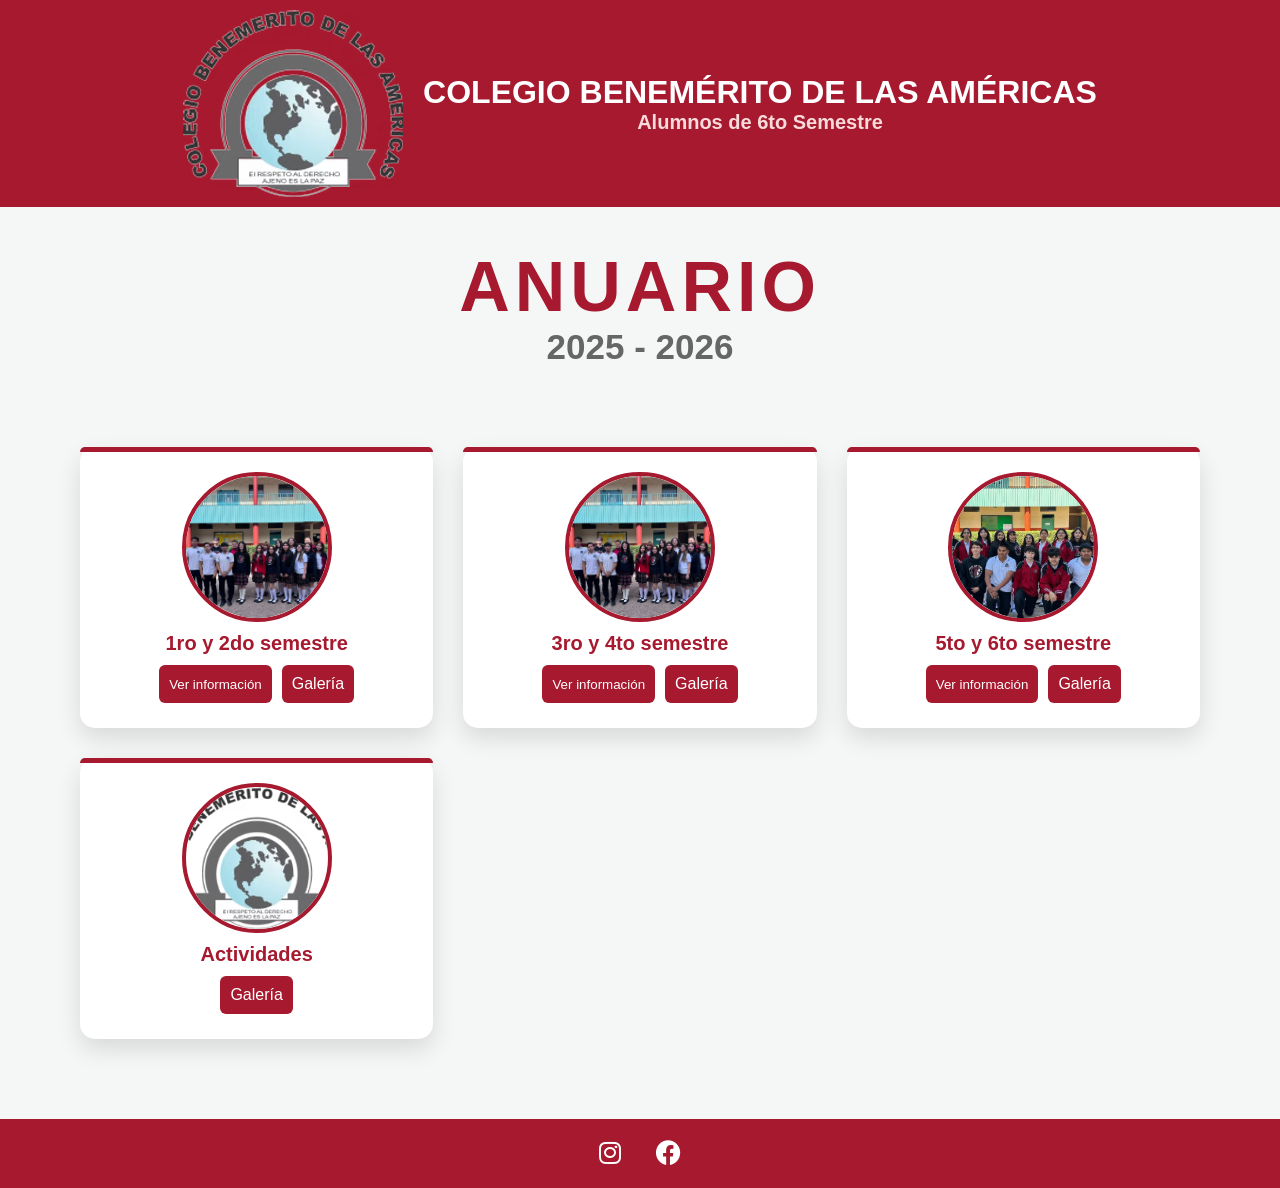
==== index.html @ c1f0d93b "Update index.html" ====
<!DOCTYPE html>
<html lang="es">
<head>
<meta charset="UTF-8">
<meta name="viewport" content="width=device-width, initial-scale=1.0">
<title>Anuario - Colegio Benemérito de las Américas</title>

<link rel="stylesheet" href="https://cdnjs.cloudflare.com/ajax/libs/font-awesome/6.0.0/css/all.min.css">
<link rel="shortcut icon" href="1.png">

<style>

/* ===== RESET ===== */
* {
    margin: 0;
    padding: 0;
    box-sizing: border-box;
    font-family: Arial, sans-serif;
}

body {
    background-color: #f4f7f6;
    color: #333;
}

/* ===== BOTÓN REGRESO ===== */
.back-button {
    position: fixed;
    top: 20px;
    left: 20px;
    background: #A6192E;
    color: white;
    padding: 10px 15px;
    border-radius: 30px;
    text-decoration: none;
    font-size: 14px;
    display: flex;
    align-items: center;
    gap: 8px;
    box-shadow: 0 5px 15px rgba(0,0,0,0.2);
    transition: all 0.3s ease;
    z-index: 3000;
}

.back-button:hover {
    background: #801323;
    transform: translateX(-5px) scale(1.05);
}

/* ===== HEADER ===== */
.main-header {
    background-color: #A6192E;
    color: white;
    display: flex;
    align-items: center;
    justify-content: center;
    padding: 10px;
    gap: 20px;
    flex-wrap: wrap;
}

.logo-container img {
    width: 100px;
}

.header-text {
    text-align: center;
}

.header-text h1 {
    font-size: 32px;
}

.alumnos {
    font-size: 20px;
    font-weight: bold;
    color: #fadbdb;
}

/* ===== HERO ===== */
.hero-section {
    text-align: center;
    padding: 40px 20px;
}

.anuario-title {
    font-size: 70px;
    letter-spacing: 5px;
    color: #A6192E;
}

.ano-title {
    font-size: 35px;
    color: #666;
}

/* ===== GRID ===== */
.students-grid {
    display: grid;
    grid-template-columns: repeat(auto-fit, minmax(300px, 1fr));
    gap: 30px;
    padding: 40px;
    max-width: 1200px;
    margin: auto;
}

/* ===== CARD ===== */
.student-card {
    background: white;
    border-radius: 15px;
    padding: 25px;
    text-align: center;
    box-shadow: 0 10px 25px rgba(0,0,0,0.12);
    transition: all 0.3s ease;
    position: relative;
}

.student-card::before {
    content: "";
    position: absolute;
    top: 0;
    left: 0;
    width: 100%;
    height: 5px;
    background: #A6192E;
    border-radius: 15px 15px 0 0;
}

.student-card:hover {
    transform: translateY(-8px) scale(1.02);
}

/* FOTO */
.photo-container {
    width: 150px;
    height: 150px;
    margin: auto;
    border-radius: 50%;
    overflow: hidden;
    border: 4px solid #A6192E;
}

.photo-container img {
    width: 100%;
    height: 100%;
    object-fit: cover;
}

/* TITULO */
.student-card h2 {
    font-size: 20px;
    color: #A6192E;
    margin-top: 10px;
}

/* BOTONES */
.card-buttons {
    display: flex;
    justify-content: center;
    gap: 10px;
    margin-top: 10px;
}

button {
    background-color: #A6192E;
    color: white;
    border: none;
    padding: 10px;
    border-radius: 6px;
    cursor: pointer;
    transition: 0.3s;
}

button:hover {
    background-color: #801323;
}

/* BOTÓN GALERÍA */
.galleryButton {
    background-color: #A6192E;
    color: white;
    padding: 10px;
    border-radius: 6px;
    text-decoration: none;
    display: inline-block;
    transition: 0.3s;
}

.galleryButton:hover {
    background-color: #801323;
}

/* INFO */
.infoDiv {
    margin-top: 15px;
    text-align: left;
    font-size: 14px;
}

.hidden {
    display: none;
}

/* 🔻 FOOTER REDES */
.footer {
    background: #A6192E;
    text-align: center;
    padding: 20px;
    margin-top: 40px;
}

.footer a {
    color: white;
    font-size: 25px;
    margin: 0 15px;
    text-decoration: none;
    transition: 0.3s;
}

.footer a:hover {
    color: #fadbdb;
}

</style>
</head>

<body>

<!--<a href="javascript:history.back()" class="back-button">
    <i class="fa-solid fa-arrow-left"></i> Regresar
</a>-->

<header class="main-header">
    <img src="1.png">
    <div class="header-text">
        <h1>COLEGIO BENEMÉRITO DE LAS AMÉRICAS</h1>
        <p class="alumnos">Alumnos de 6to Semestre</p>
    </div>
</header>

<section class="hero-section">
    <h2 class="anuario-title">ANUARIO</h2>
    <h3 class="ano-title">2025 - 2026</h3>
</section>

<main class="students-grid">

<!-- 1 -->
<article class="student-card">
    <div class="photo-container"><img src="imagendos.jpeg"></div>
    <h2>1ro y 2do semestre</h2>
    <div class="card-buttons">
        <button onclick="toggleInfo(this)">Ver información</button>
        <a href="galeria1sem.html" class="galleryButton">Galería</a>
    </div>
    <div class="infoDiv hidden">
        <p><strong>Frase:</strong> "El primer paso es el más importante."</p>
    </div>
</article>

<!-- 2 -->
<article class="student-card">
    <div class="photo-container"><img src="imagendos.jpeg"></div>
    <h2>3ro y 4to semestre</h2>
    <div class="card-buttons">
        <button onclick="toggleInfo(this)">Ver información</button>
        <a href="galeria1.html" class="galleryButton">Galería</a>
    </div>
    <div class="infoDiv hidden">
        <p><strong>Frase:</strong> "Seguimos avanzando sin rendirnos."</p>
    </div>
</article>

<!-- 3 -->
<article class="student-card">
    <div class="photo-container"><img src="4to.png"></div>
    <h2>5to y 6to semestre</h2>
    <div class="card-buttons">
        <button onclick="toggleInfo(this)">Ver información</button>
        <a href="galeria2.html" class="galleryButton">Galería</a>
    </div>
    <div class="infoDiv hidden">
        <p><strong>Frase:</strong> "Hoy cerramos un capítulo, mañana escribimos otro."</p>
    </div>
</article>

<!-- 4 -->
<article class="student-card">
    <div class="photo-container"><img src="1.png"></div>
    <h2>Actividades</h2>
    <div class="card-buttons">
        <a href="galeria3.html" class="galleryButton">Galería</a>
    </div>
</article>

</main>

<!-- 🔻 REDES SOCIALES -->
<footer class="footer">
    <a href="https://www.instagram.com/colegiobenemerito/" target="_blank"><i class="fab fa-instagram"></i></a>
    <a href="https://www.facebook.com/ColegioBenemeritoDeLasAmericas" target="_blank"><i class="fab fa-facebook"></i></a>
</footer>

<script>
function toggleInfo(btn){
    const info = btn.closest('.student-card').querySelector('.infoDiv');
    info.classList.toggle('hidden');
}
</script>

</body>
</html>
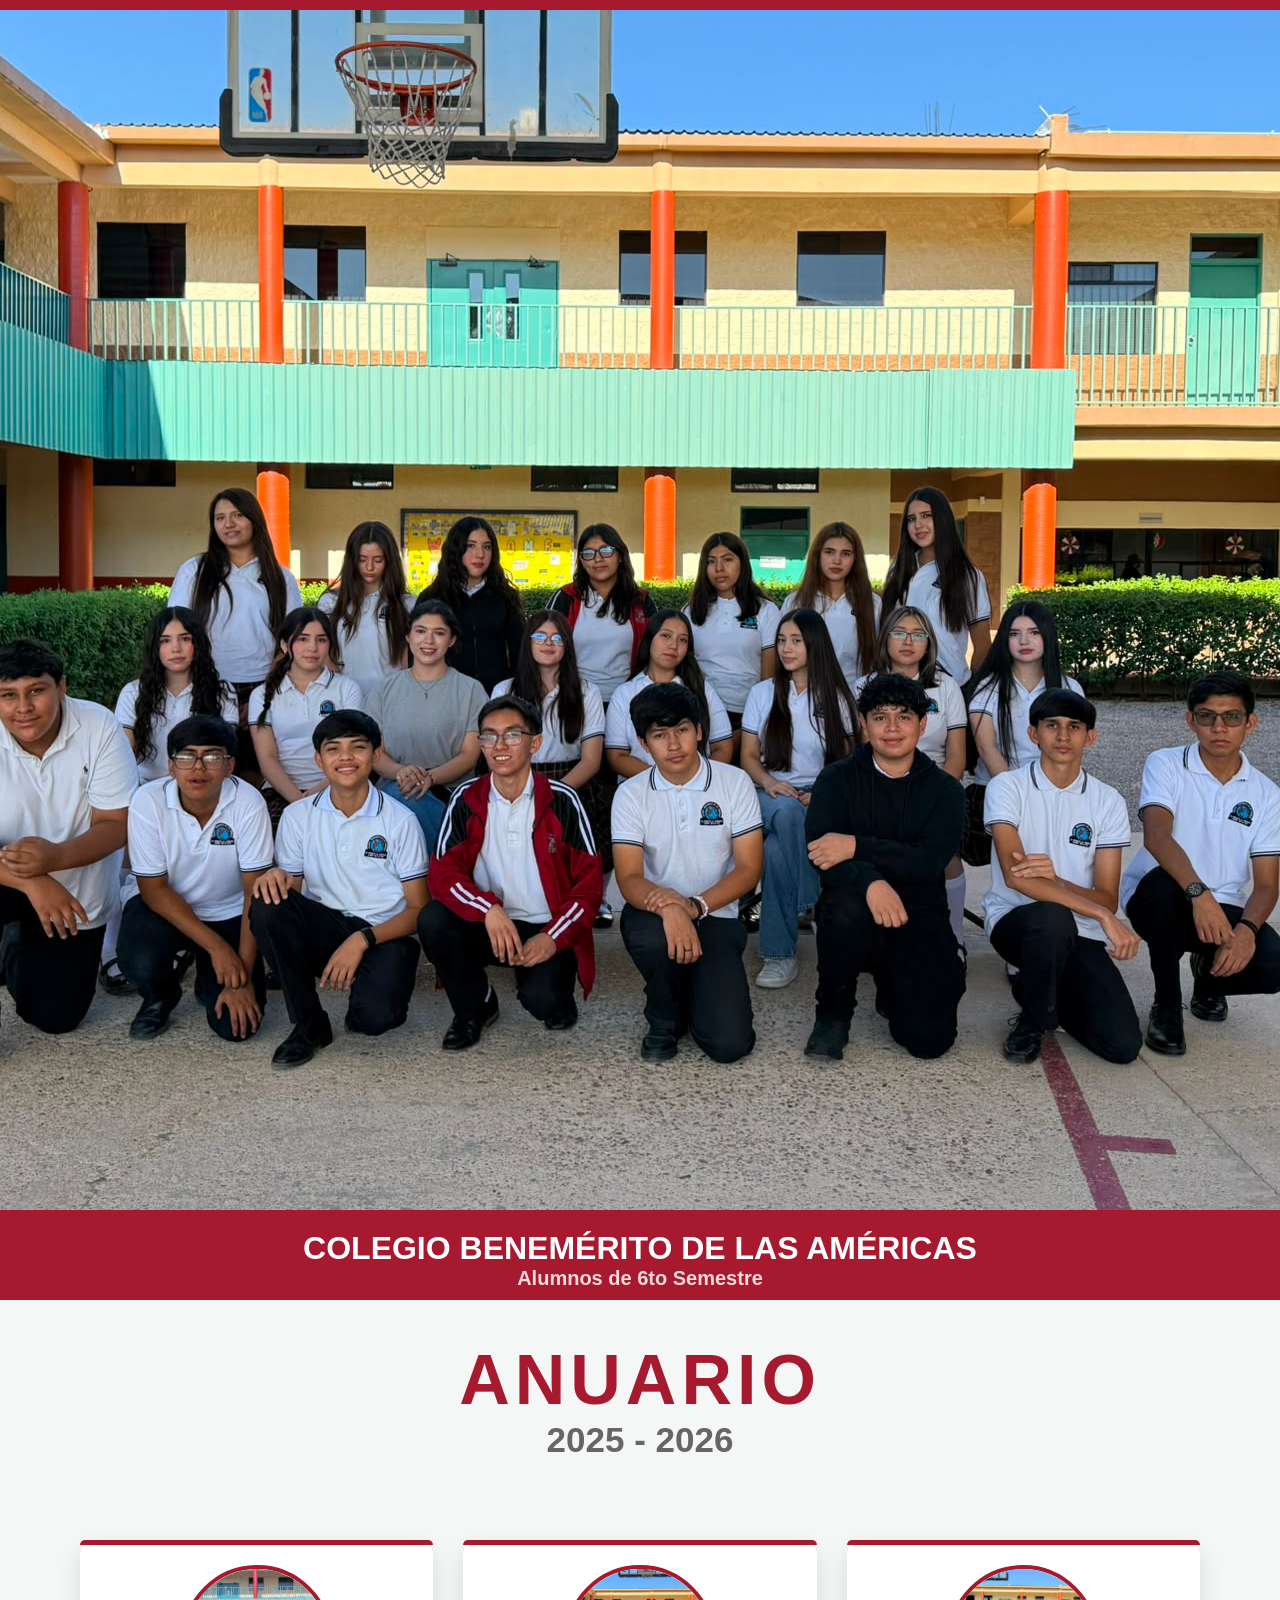
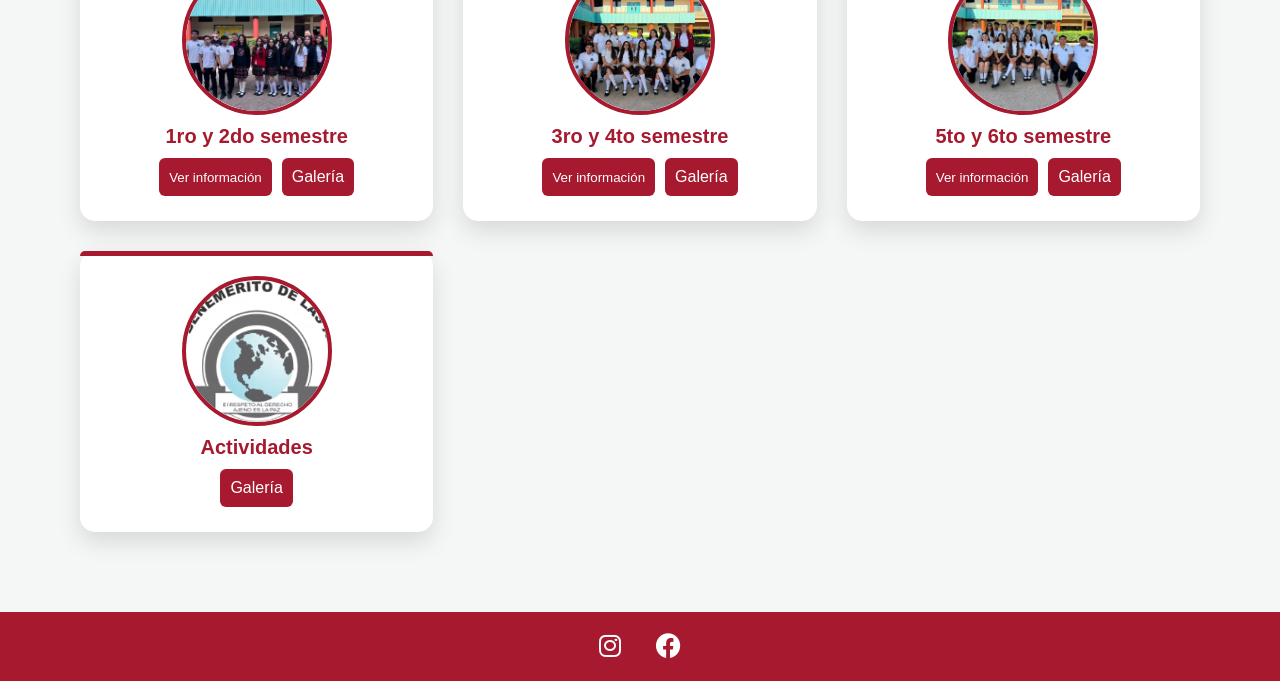
==== commit 0e5c7f98: "Fix HTML encoding issues in index.html" ====
--- a/index.html
+++ b/index.html
@@ -231,7 +231,7 @@
 </a>-->
 
 <header class="main-header">
-    <img src="1.png">
+    <img src="Foto grupal 1er.jpeg">
     <div class="header-text">
         <h1>COLEGIO BENEMÉRITO DE LAS AMÉRICAS</h1>
         <p class="alumnos">Alumnos de 6to Semestre</p>
@@ -251,7 +251,7 @@
     <h2>1ro y 2do semestre</h2>
     <div class="card-buttons">
         <button onclick="toggleInfo(this)">Ver información</button>
-        <a href="galeria1sem.html" class="galleryButton">Galería</a>
+        <a href="galerias.html" class="galleryButton">Galería</a>
     </div>
     <div class="infoDiv hidden">
         <p><strong>Frase:</strong> "El primer paso es el más importante."</p>
@@ -260,7 +260,7 @@
 
 <!-- 2 -->
 <article class="student-card">
-    <div class="photo-container"><img src="imagendos.jpeg"></div>
+    <div class="photo-container"><img src="Foto grupal 3ro.jpeg"></div>
     <h2>3ro y 4to semestre</h2>
     <div class="card-buttons">
         <button onclick="toggleInfo(this)">Ver información</button>
@@ -273,7 +273,7 @@
 
 <!-- 3 -->
 <article class="student-card">
-    <div class="photo-container"><img src="4to.png"></div>
+    <div class="photo-container"><img src="Foto grupal 5to.jpeg"></div>
     <h2>5to y 6to semestre</h2>
     <div class="card-buttons">
         <button onclick="toggleInfo(this)">Ver información</button>
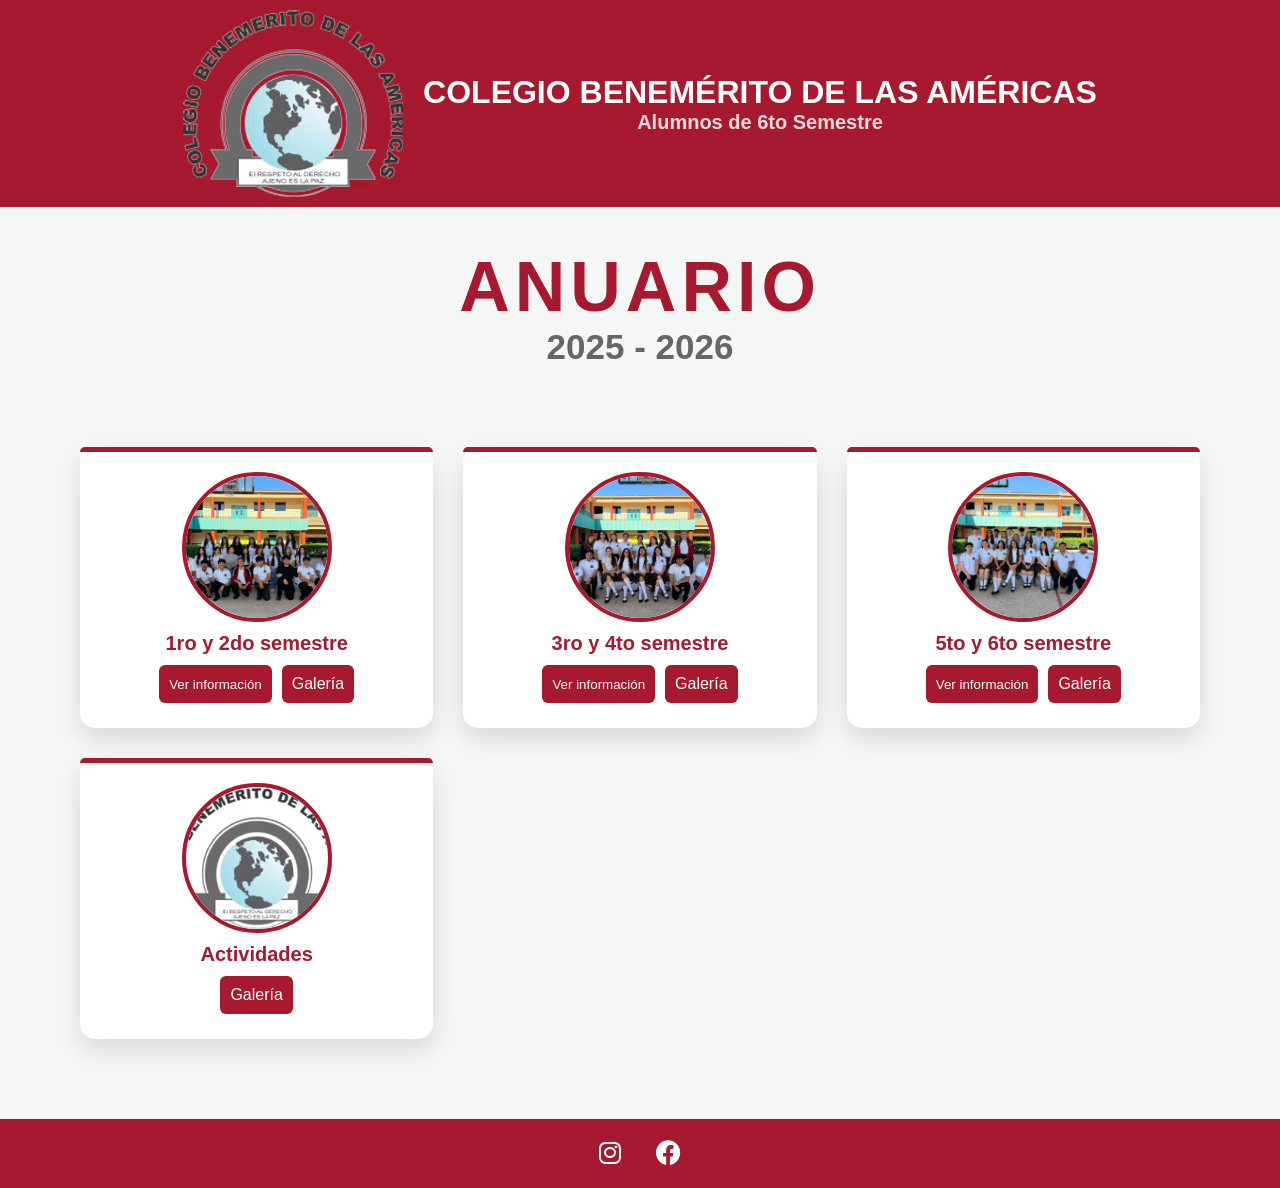
==== commit 597397ff: "Fix HTML encoding issues in index.html" ====
--- a/index.html
+++ b/index.html
@@ -231,7 +231,7 @@
 </a>-->
 
 <header class="main-header">
-    <img src="Foto grupal 1er.jpeg">
+    <img src="1.png">
     <div class="header-text">
         <h1>COLEGIO BENEMÉRITO DE LAS AMÉRICAS</h1>
         <p class="alumnos">Alumnos de 6to Semestre</p>
@@ -247,7 +247,7 @@
 
 <!-- 1 -->
 <article class="student-card">
-    <div class="photo-container"><img src="imagendos.jpeg"></div>
+    <div class="photo-container"><img src="Foto grupal 1er.jpeg"></div>
     <h2>1ro y 2do semestre</h2>
     <div class="card-buttons">
         <button onclick="toggleInfo(this)">Ver información</button>
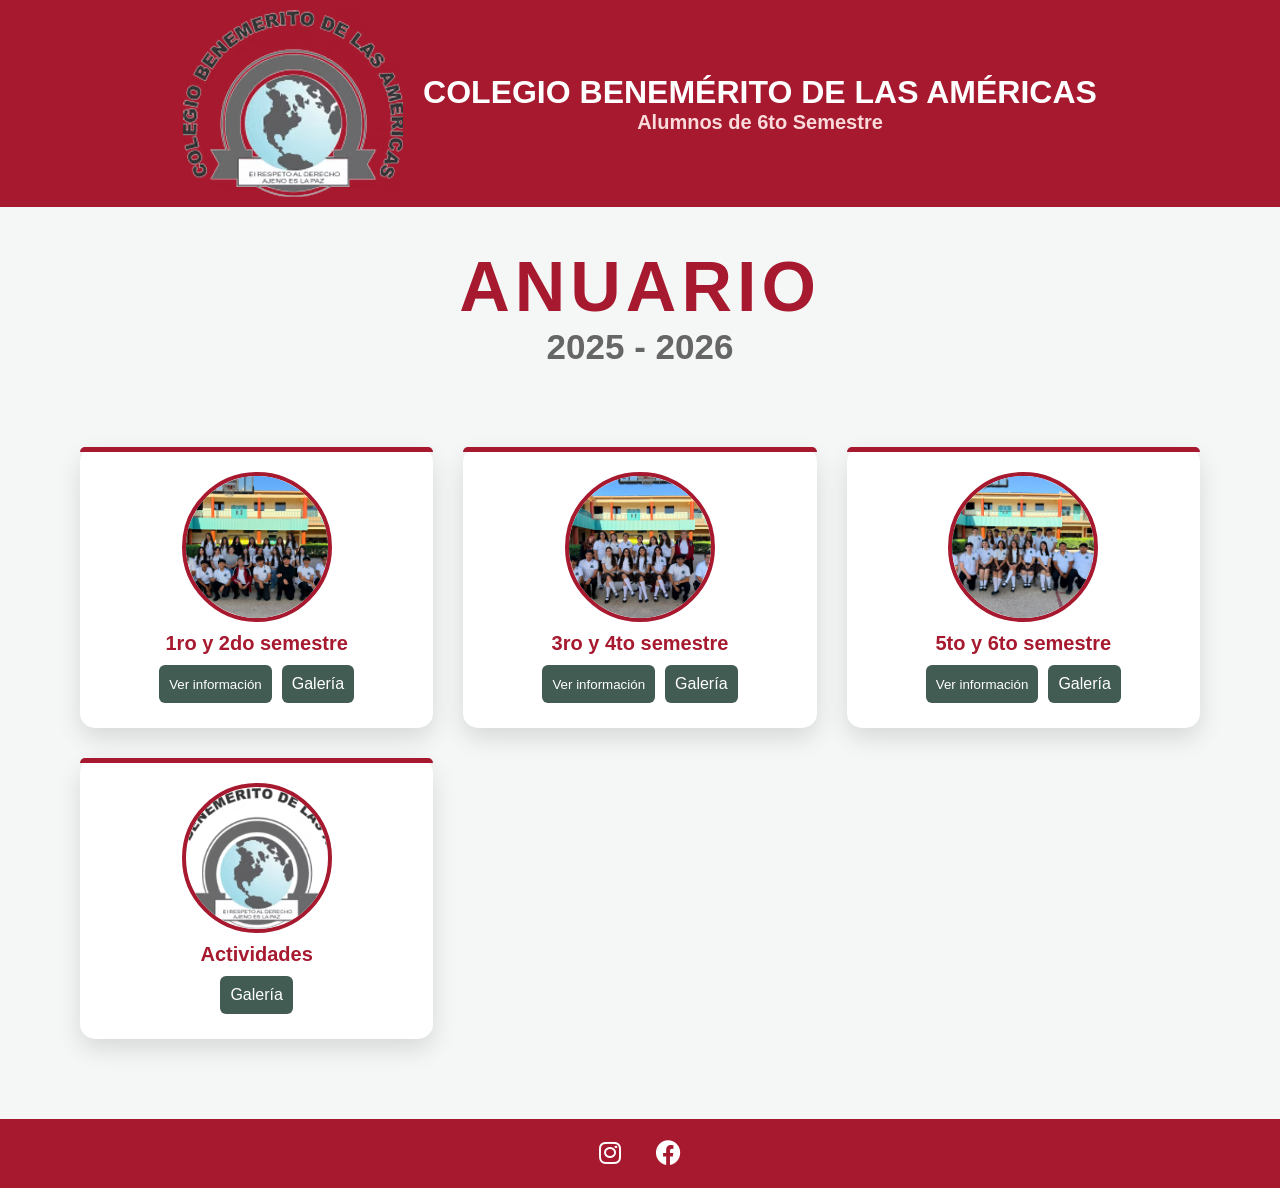
==== commit e10f972f: "Fix HTML entity encoding in index.html" ====
--- a/index.html
+++ b/index.html
@@ -162,7 +162,7 @@
 }
 
 button {
-    background-color: #A6192E;
+    background-color: #425b53;
     color: white;
     border: none;
     padding: 10px;
@@ -177,7 +177,7 @@
 
 /* BOTÓN GALERÍA */
 .galleryButton {
-    background-color: #A6192E;
+    background-color: #425b53;
     color: white;
     padding: 10px;
     border-radius: 6px;
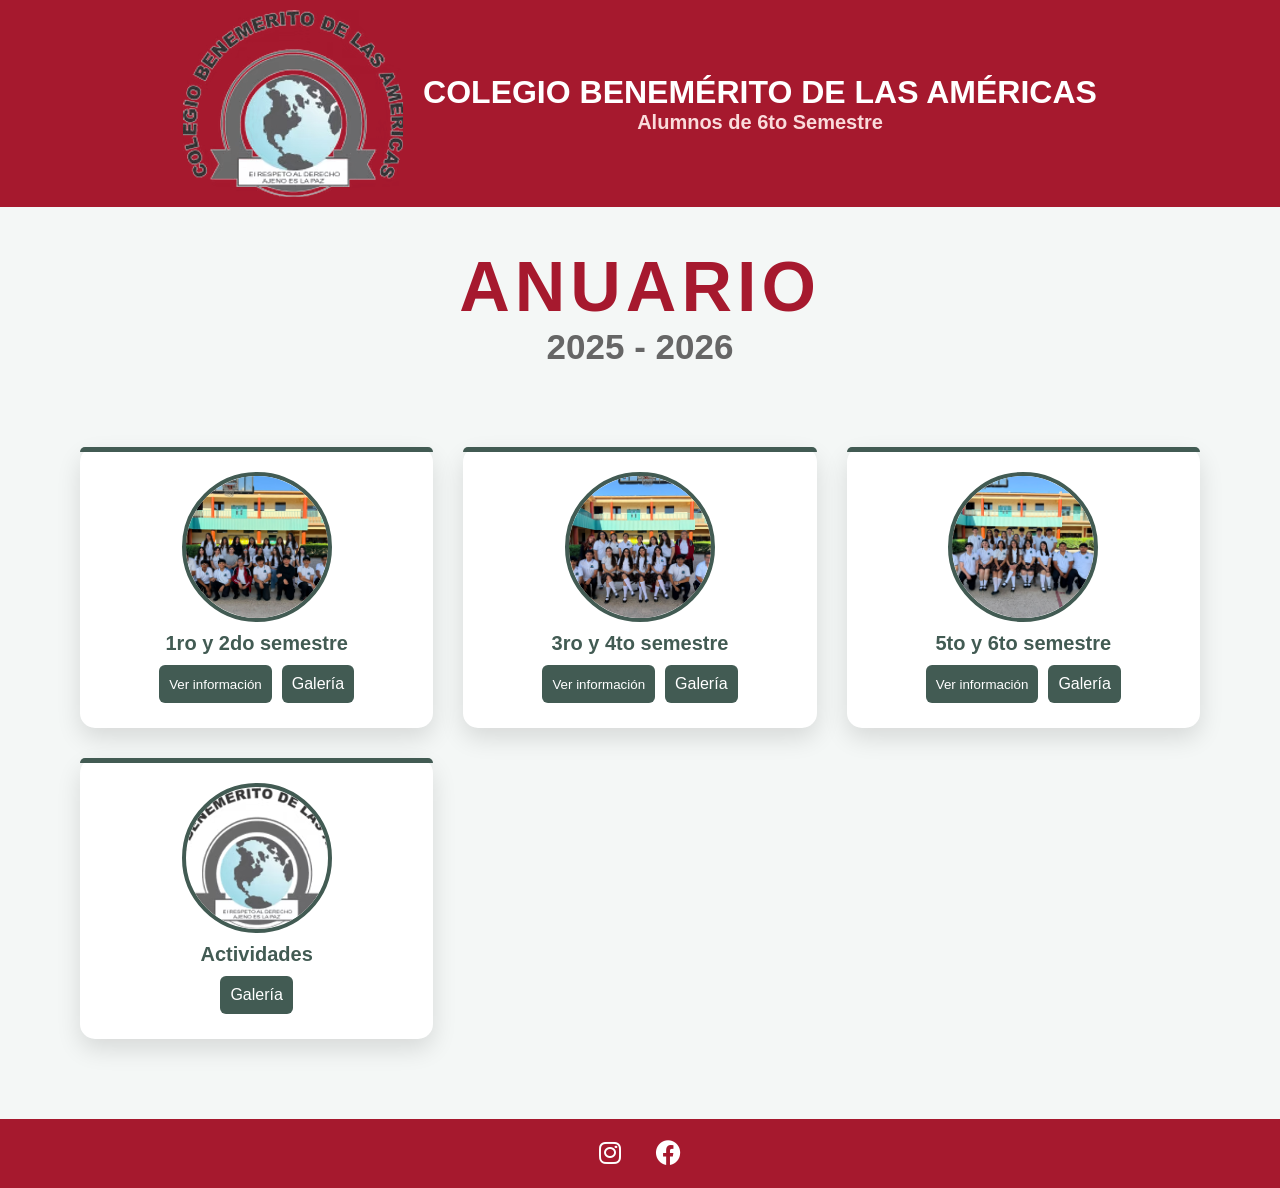
==== commit a7721dc8: "Update index.html" ====
--- a/index.html
+++ b/index.html
@@ -28,7 +28,7 @@
     position: fixed;
     top: 20px;
     left: 20px;
-    background: #A6192E;
+    background: #425b53;
     color: white;
     padding: 10px 15px;
     border-radius: 30px;
@@ -122,7 +122,7 @@
     left: 0;
     width: 100%;
     height: 5px;
-    background: #A6192E;
+    background: #425b53;
     border-radius: 15px 15px 0 0;
 }
 
@@ -137,7 +137,7 @@
     margin: auto;
     border-radius: 50%;
     overflow: hidden;
-    border: 4px solid #A6192E;
+    border: 4px solid #425b53;
 }
 
 .photo-container img {
@@ -149,7 +149,7 @@
 /* TITULO */
 .student-card h2 {
     font-size: 20px;
-    color: #A6192E;
+    color: #425b53;
     margin-top: 10px;
 }
 
